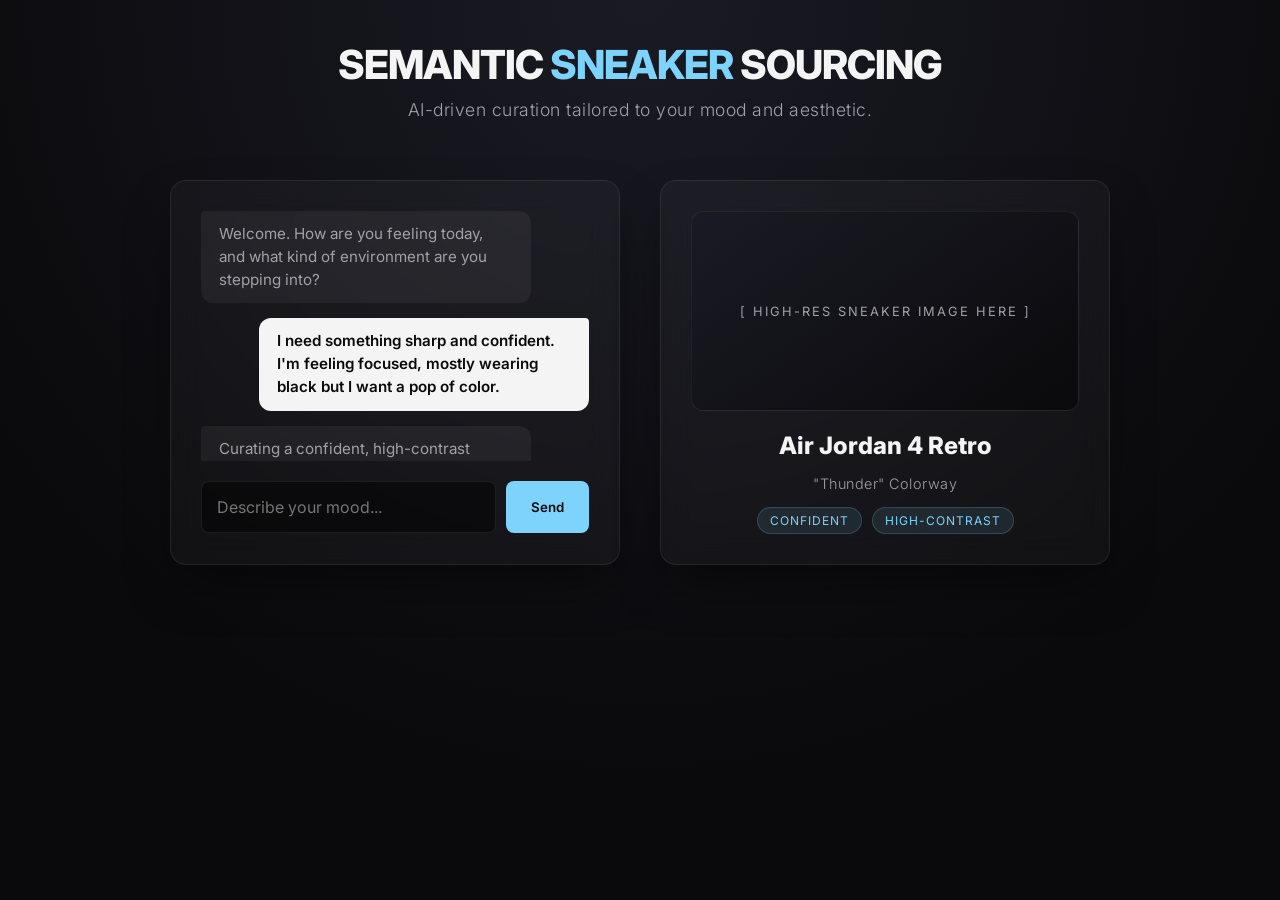
==== templates/landing.html @ 9bdd8375 "testing file" ====
<!DOCTYPE html>
<html lang="en">
<head>
    <meta charset="UTF-8">
    <meta name="viewport" content="width=device-width, initial-scale=1.0">
    <title>Semantic Sneaker Sourcing</title>
    <link href="https://fonts.googleapis.com/css2?family=Inter:wght@300;400;600;800&display=swap" rel="stylesheet">
    <style>
        /* CSS Variables for a strict, luxurious palette */
        :root {
            --bg-deep: #0a0a0c;
            --bg-panel: rgba(255, 255, 255, 0.03);
            --text-main: #f4f4f5;
            --text-muted: #a1a1aa;
            --accent-blue: #7dd3fc; /* Sky blue accent */
            --glass-border: rgba(255, 255, 255, 0.08);
        }

        * {
            margin: 0;
            padding: 0;
            box-sizing: border-box;
            font-family: 'Inter', sans-serif;
        }

        body {
            background-color: var(--bg-deep);
            color: var(--text-main);
            min-height: 100vh;
            display: flex;
            flex-direction: column;
            align-items: center;
            /* Subtle radial gradient to mimic studio spotlighting */
            background-image: radial-gradient(circle at 50% 0%, #1a1a24 0%, var(--bg-deep) 70%);
        }

        header {
            width: 100%;
            max-width: 1200px;
            padding: 40px 20px;
            text-align: center;
        }

        h1 {
            font-weight: 800;
            font-size: 2.5rem;
            letter-spacing: -1px;
            text-transform: uppercase;
        }

        h1 span {
            color: var(--accent-blue);
        }

        p.subtitle {
            font-weight: 300;
            color: var(--text-muted);
            margin-top: 10px;
            font-size: 1.1rem;
            letter-spacing: 0.5px;
        }

        /* Main Container holding Chat and Results */
        .container {
            display: flex;
            gap: 40px;
            width: 100%;
            max-width: 1000px;
            padding: 20px;
            flex-wrap: wrap;
            justify-content: center;
        }

        /* Glassmorphism Panel Styling */
        .glass-panel {
            background: var(--bg-panel);
            backdrop-filter: blur(16px);
            -webkit-backdrop-filter: blur(16px);
            border: 1px solid var(--glass-border);
            border-radius: 16px;
            padding: 30px;
            width: 100%;
            max-width: 450px;
            box-shadow: 0 25px 50px -12px rgba(0, 0, 0, 0.5);
        }

        /* Chat Interface */
        .chat-display {
            height: 250px;
            display: flex;
            flex-direction: column;
            gap: 15px;
            overflow-y: auto;
            margin-bottom: 20px;
        }

        .chat-bubble {
            padding: 12px 18px;
            border-radius: 12px;
            font-size: 0.95rem;
            line-height: 1.5;
            max-width: 85%;
        }

        .bot-bubble {
            background: rgba(255, 255, 255, 0.05);
            color: var(--text-muted);
            align-self: flex-start;
            border-top-left-radius: 4px;
        }

        .user-bubble {
            background: var(--text-main);
            color: var(--bg-deep);
            align-self: flex-end;
            border-top-right-radius: 4px;
            font-weight: 600;
        }

        .chat-input-area {
            display: flex;
            gap: 10px;
        }

        input[type="text"] {
            flex: 1;
            background: rgba(0, 0, 0, 0.5);
            border: 1px solid var(--glass-border);
            color: var(--text-main);
            padding: 15px;
            border-radius: 8px;
            font-size: 1rem;
            outline: none;
            transition: border-color 0.3s ease;
        }

        input[type="text"]:focus {
            border-color: var(--accent-blue);
        }

        button {
            background: var(--accent-blue);
            color: var(--bg-deep);
            border: none;
            padding: 0 25px;
            border-radius: 8px;
            font-weight: 600;
            cursor: pointer;
            transition: opacity 0.3s ease, transform 0.2s ease;
        }

        button:hover {
            opacity: 0.9;
            transform: translateY(-1px);
        }

        /* Sneaker Result Card */
        .sneaker-card {
            display: flex;
            flex-direction: column;
            align-items: center;
            text-align: center;
            transition: transform 0.4s ease;
        }

        .sneaker-card:hover {
            transform: translateY(-5px);
        }

        .image-placeholder {
            width: 100%;
            height: 200px;
            background: linear-gradient(145deg, #1a1a24, #0a0a0c);
            border-radius: 12px;
            margin-bottom: 20px;
            display: flex;
            align-items: center;
            justify-content: center;
            color: var(--text-muted);
            font-size: 0.8rem;
            text-transform: uppercase;
            letter-spacing: 2px;
            border: 1px solid var(--glass-border);
        }

        .sneaker-name {
            font-size: 1.5rem;
            font-weight: 800;
            margin-bottom: 5px;
        }

        .match-tags {
            display: flex;
            gap: 10px;
            margin-top: 15px;
        }

        .tag {
            font-size: 0.75rem;
            text-transform: uppercase;
            letter-spacing: 1px;
            padding: 5px 12px;
            border-radius: 20px;
            background: rgba(125, 211, 252, 0.1);
            color: var(--accent-blue);
            border: 1px solid rgba(125, 211, 252, 0.2);
        }
    </style>
</head>
<body>

    <header>
        <h1>Semantic <span>Sneaker</span> Sourcing</h1>
        <p class="subtitle">AI-driven curation tailored to your mood and aesthetic.</p>
    </header>

    <div class="container">
        <div class="glass-panel">
            <div class="chat-display">
                <div class="chat-bubble bot-bubble">
                    Welcome. How are you feeling today, and what kind of environment are you stepping into?
                </div>
                <div class="chat-bubble user-bubble">
                    I need something sharp and confident. I'm feeling focused, mostly wearing black but I want a pop of color.
                </div>
                <div class="chat-bubble bot-bubble">
                    Curating a confident, high-contrast profile. Searching the vector database for sleek silhouettes with bold accents...
                </div>
            </div>
            <div class="chat-input-area">
                <input type="text" placeholder="Describe your mood...">
                <button>Send</button>
            </div>
        </div>

        <div class="glass-panel sneaker-card">
            <div class="image-placeholder">
                [ High-Res Sneaker Image Here ]
            </div>
            <div class="sneaker-name">Air Jordan 4 Retro</div>
            <p class="subtitle" style="font-size: 0.9rem;">"Thunder" Colorway</p>
            <div class="match-tags">
                <span class="tag">Confident</span>
                <span class="tag">High-Contrast</span>
            </div>
        </div>
    </div>

</body>
</html>
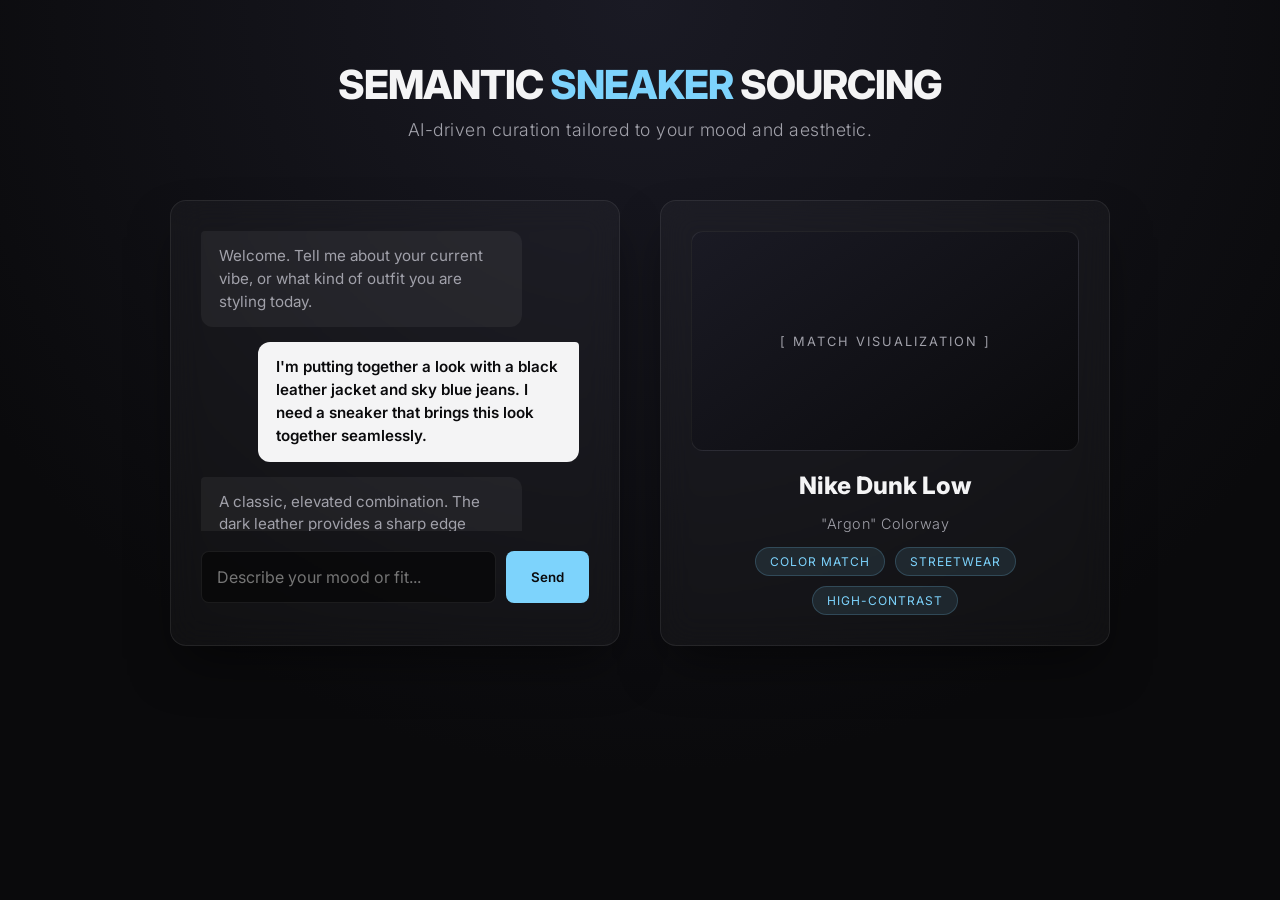
==== commit 0da3c20a: "final version" ====
--- a/templates/landing.html
+++ b/templates/landing.html
@@ -5,207 +5,7 @@
     <meta name="viewport" content="width=device-width, initial-scale=1.0">
     <title>Semantic Sneaker Sourcing</title>
     <link href="https://fonts.googleapis.com/css2?family=Inter:wght@300;400;600;800&display=swap" rel="stylesheet">
-    <style>
-        /* CSS Variables for a strict, luxurious palette */
-        :root {
-            --bg-deep: #0a0a0c;
-            --bg-panel: rgba(255, 255, 255, 0.03);
-            --text-main: #f4f4f5;
-            --text-muted: #a1a1aa;
-            --accent-blue: #7dd3fc; /* Sky blue accent */
-            --glass-border: rgba(255, 255, 255, 0.08);
-        }
-
-        * {
-            margin: 0;
-            padding: 0;
-            box-sizing: border-box;
-            font-family: 'Inter', sans-serif;
-        }
-
-        body {
-            background-color: var(--bg-deep);
-            color: var(--text-main);
-            min-height: 100vh;
-            display: flex;
-            flex-direction: column;
-            align-items: center;
-            /* Subtle radial gradient to mimic studio spotlighting */
-            background-image: radial-gradient(circle at 50% 0%, #1a1a24 0%, var(--bg-deep) 70%);
-        }
-
-        header {
-            width: 100%;
-            max-width: 1200px;
-            padding: 40px 20px;
-            text-align: center;
-        }
-
-        h1 {
-            font-weight: 800;
-            font-size: 2.5rem;
-            letter-spacing: -1px;
-            text-transform: uppercase;
-        }
-
-        h1 span {
-            color: var(--accent-blue);
-        }
-
-        p.subtitle {
-            font-weight: 300;
-            color: var(--text-muted);
-            margin-top: 10px;
-            font-size: 1.1rem;
-            letter-spacing: 0.5px;
-        }
-
-        /* Main Container holding Chat and Results */
-        .container {
-            display: flex;
-            gap: 40px;
-            width: 100%;
-            max-width: 1000px;
-            padding: 20px;
-            flex-wrap: wrap;
-            justify-content: center;
-        }
-
-        /* Glassmorphism Panel Styling */
-        .glass-panel {
-            background: var(--bg-panel);
-            backdrop-filter: blur(16px);
-            -webkit-backdrop-filter: blur(16px);
-            border: 1px solid var(--glass-border);
-            border-radius: 16px;
-            padding: 30px;
-            width: 100%;
-            max-width: 450px;
-            box-shadow: 0 25px 50px -12px rgba(0, 0, 0, 0.5);
-        }
-
-        /* Chat Interface */
-        .chat-display {
-            height: 250px;
-            display: flex;
-            flex-direction: column;
-            gap: 15px;
-            overflow-y: auto;
-            margin-bottom: 20px;
-        }
-
-        .chat-bubble {
-            padding: 12px 18px;
-            border-radius: 12px;
-            font-size: 0.95rem;
-            line-height: 1.5;
-            max-width: 85%;
-        }
-
-        .bot-bubble {
-            background: rgba(255, 255, 255, 0.05);
-            color: var(--text-muted);
-            align-self: flex-start;
-            border-top-left-radius: 4px;
-        }
-
-        .user-bubble {
-            background: var(--text-main);
-            color: var(--bg-deep);
-            align-self: flex-end;
-            border-top-right-radius: 4px;
-            font-weight: 600;
-        }
-
-        .chat-input-area {
-            display: flex;
-            gap: 10px;
-        }
-
-        input[type="text"] {
-            flex: 1;
-            background: rgba(0, 0, 0, 0.5);
-            border: 1px solid var(--glass-border);
-            color: var(--text-main);
-            padding: 15px;
-            border-radius: 8px;
-            font-size: 1rem;
-            outline: none;
-            transition: border-color 0.3s ease;
-        }
-
-        input[type="text"]:focus {
-            border-color: var(--accent-blue);
-        }
-
-        button {
-            background: var(--accent-blue);
-            color: var(--bg-deep);
-            border: none;
-            padding: 0 25px;
-            border-radius: 8px;
-            font-weight: 600;
-            cursor: pointer;
-            transition: opacity 0.3s ease, transform 0.2s ease;
-        }
-
-        button:hover {
-            opacity: 0.9;
-            transform: translateY(-1px);
-        }
-
-        /* Sneaker Result Card */
-        .sneaker-card {
-            display: flex;
-            flex-direction: column;
-            align-items: center;
-            text-align: center;
-            transition: transform 0.4s ease;
-        }
-
-        .sneaker-card:hover {
-            transform: translateY(-5px);
-        }
-
-        .image-placeholder {
-            width: 100%;
-            height: 200px;
-            background: linear-gradient(145deg, #1a1a24, #0a0a0c);
-            border-radius: 12px;
-            margin-bottom: 20px;
-            display: flex;
-            align-items: center;
-            justify-content: center;
-            color: var(--text-muted);
-            font-size: 0.8rem;
-            text-transform: uppercase;
-            letter-spacing: 2px;
-            border: 1px solid var(--glass-border);
-        }
-
-        .sneaker-name {
-            font-size: 1.5rem;
-            font-weight: 800;
-            margin-bottom: 5px;
-        }
-
-        .match-tags {
-            display: flex;
-            gap: 10px;
-            margin-top: 15px;
-        }
-
-        .tag {
-            font-size: 0.75rem;
-            text-transform: uppercase;
-            letter-spacing: 1px;
-            padding: 5px 12px;
-            border-radius: 20px;
-            background: rgba(125, 211, 252, 0.1);
-            color: var(--accent-blue);
-            border: 1px solid rgba(125, 211, 252, 0.2);
-        }
-    </style>
+    <link rel="stylesheet" href="../static/styles.css">
 </head>
 <body>
 
@@ -218,29 +18,30 @@
         <div class="glass-panel">
             <div class="chat-display">
                 <div class="chat-bubble bot-bubble">
-                    Welcome. How are you feeling today, and what kind of environment are you stepping into?
+                    Welcome. Tell me about your current vibe, or what kind of outfit you are styling today.
                 </div>
                 <div class="chat-bubble user-bubble">
-                    I need something sharp and confident. I'm feeling focused, mostly wearing black but I want a pop of color.
+                    I'm putting together a look with a black leather jacket and sky blue jeans. I need a sneaker that brings this look together seamlessly.
                 </div>
                 <div class="chat-bubble bot-bubble">
-                    Curating a confident, high-contrast profile. Searching the vector database for sleek silhouettes with bold accents...
+                    A classic, elevated combination. The dark leather provides a sharp edge while the sky blue adds contrast. Querying the vector database for silhouettes that balance this aesthetic...
                 </div>
             </div>
             <div class="chat-input-area">
-                <input type="text" placeholder="Describe your mood...">
+                <input type="text" placeholder="Describe your mood or fit...">
                 <button>Send</button>
             </div>
         </div>
 
         <div class="glass-panel sneaker-card">
             <div class="image-placeholder">
-                [ High-Res Sneaker Image Here ]
+                <span>[ Match Visualization ]</span>
             </div>
-            <div class="sneaker-name">Air Jordan 4 Retro</div>
-            <p class="subtitle" style="font-size: 0.9rem;">"Thunder" Colorway</p>
+            <div class="sneaker-name">Nike Dunk Low</div>
+            <p class="subtitle" style="font-size: 0.9rem;">"Argon" Colorway</p>
             <div class="match-tags">
-                <span class="tag">Confident</span>
+                <span class="tag">Color Match</span>
+                <span class="tag">Streetwear</span>
                 <span class="tag">High-Contrast</span>
             </div>
         </div>
--- a/static/styles.css
+++ b/static/styles.css
@@ -0,0 +1,223 @@
+:root {
+    --bg-deep: #0a0a0c;
+    --bg-panel: rgba(255, 255, 255, 0.03);
+    --text-main: #f4f4f5;
+    --text-muted: #a1a1aa;
+    --accent-blue: #7dd3fc; /* Sky blue accent */
+    --glass-border: rgba(255, 255, 255, 0.08);
+}
+
+* {
+    margin: 0;
+    padding: 0;
+    box-sizing: border-box;
+    font-family: 'Inter', sans-serif;
+}
+
+body {
+    background-color: var(--bg-deep);
+    color: var(--text-main);
+    min-height: 100vh;
+    display: flex;
+    flex-direction: column;
+    align-items: center;
+    background-image: radial-gradient(circle at 50% 0%, #1a1a24 0%, var(--bg-deep) 70%);
+}
+
+/* Typography & Headers */
+header {
+    width: 100%;
+    max-width: 1200px;
+    padding: 60px 20px 40px;
+    text-align: center;
+}
+
+h1 {
+    font-weight: 800;
+    font-size: 2.5rem;
+    letter-spacing: -1px;
+    text-transform: uppercase;
+}
+
+h1 span {
+    color: var(--accent-blue);
+}
+
+p.subtitle {
+    font-weight: 300;
+    color: var(--text-muted);
+    margin-top: 10px;
+    font-size: 1.1rem;
+    letter-spacing: 0.5px;
+}
+
+/* Layout Containers */
+.container {
+    display: flex;
+    gap: 40px;
+    width: 100%;
+    max-width: 1000px;
+    padding: 20px;
+    flex-wrap: wrap;
+    justify-content: center;
+}
+
+/* Glassmorphism Panel */
+.glass-panel {
+    background: var(--bg-panel);
+    backdrop-filter: blur(16px);
+    -webkit-backdrop-filter: blur(16px);
+    border: 1px solid var(--glass-border);
+    border-radius: 16px;
+    padding: 30px;
+    width: 100%;
+    max-width: 450px;
+    box-shadow: 0 25px 50px -12px rgba(0, 0, 0, 0.5);
+}
+
+/* Chat Interface */
+.chat-display {
+    height: 300px;
+    display: flex;
+    flex-direction: column;
+    gap: 15px;
+    overflow-y: auto;
+    margin-bottom: 20px;
+    padding-right: 10px;
+}
+
+/* Custom Scrollbar for Chat */
+.chat-display::-webkit-scrollbar {
+    width: 6px;
+}
+.chat-display::-webkit-scrollbar-thumb {
+    background: var(--glass-border);
+    border-radius: 10px;
+}
+
+.chat-bubble {
+    padding: 14px 18px;
+    border-radius: 12px;
+    font-size: 0.95rem;
+    line-height: 1.5;
+    max-width: 85%;
+    animation: fadeIn 0.4s ease forwards;
+}
+
+.bot-bubble {
+    background: rgba(255, 255, 255, 0.05);
+    color: var(--text-muted);
+    align-self: flex-start;
+    border-top-left-radius: 4px;
+}
+
+.user-bubble {
+    background: var(--text-main);
+    color: var(--bg-deep);
+    align-self: flex-end;
+    border-top-right-radius: 4px;
+    font-weight: 600;
+}
+
+.chat-input-area {
+    display: flex;
+    gap: 10px;
+}
+
+input[type="text"] {
+    flex: 1;
+    background: rgba(0, 0, 0, 0.5);
+    border: 1px solid var(--glass-border);
+    color: var(--text-main);
+    padding: 15px;
+    border-radius: 8px;
+    font-size: 1rem;
+    outline: none;
+    transition: border-color 0.3s ease;
+}
+
+input[type="text"]:focus {
+    border-color: var(--accent-blue);
+}
+
+button {
+    background: var(--accent-blue);
+    color: var(--bg-deep);
+    border: none;
+    padding: 0 25px;
+    border-radius: 8px;
+    font-weight: 600;
+    cursor: pointer;
+    transition: opacity 0.3s ease, transform 0.2s ease;
+}
+
+button:hover {
+    opacity: 0.9;
+    transform: translateY(-1px);
+}
+
+/* Sneaker Result Card */
+.sneaker-card {
+    display: flex;
+    flex-direction: column;
+    align-items: center;
+    text-align: center;
+    transition: transform 0.4s ease;
+}
+
+.sneaker-card:hover {
+    transform: translateY(-5px);
+}
+
+.image-placeholder {
+    width: 100%;
+    height: 220px;
+    background: linear-gradient(145deg, #1a1a24, #0a0a0c);
+    border-radius: 12px;
+    margin-bottom: 20px;
+    display: flex;
+    align-items: center;
+    justify-content: center;
+    color: var(--text-muted);
+    font-size: 0.8rem;
+    text-transform: uppercase;
+    letter-spacing: 2px;
+    border: 1px solid var(--glass-border);
+    overflow: hidden;
+}
+
+.image-placeholder img {
+    width: 100%;
+    height: 100%;
+    object-fit: cover;
+}
+
+.sneaker-name {
+    font-size: 1.5rem;
+    font-weight: 800;
+    margin-bottom: 5px;
+}
+
+.match-tags {
+    display: flex;
+    gap: 10px;
+    margin-top: 15px;
+    flex-wrap: wrap;
+    justify-content: center;
+}
+
+.tag {
+    font-size: 0.75rem;
+    text-transform: uppercase;
+    letter-spacing: 1px;
+    padding: 6px 14px;
+    border-radius: 20px;
+    background: rgba(125, 211, 252, 0.1);
+    color: var(--accent-blue);
+    border: 1px solid rgba(125, 211, 252, 0.2);
+}
+
+@keyframes fadeIn {
+    from { opacity: 0; transform: translateY(10px); }
+    to { opacity: 1; transform: translateY(0); }
+}
